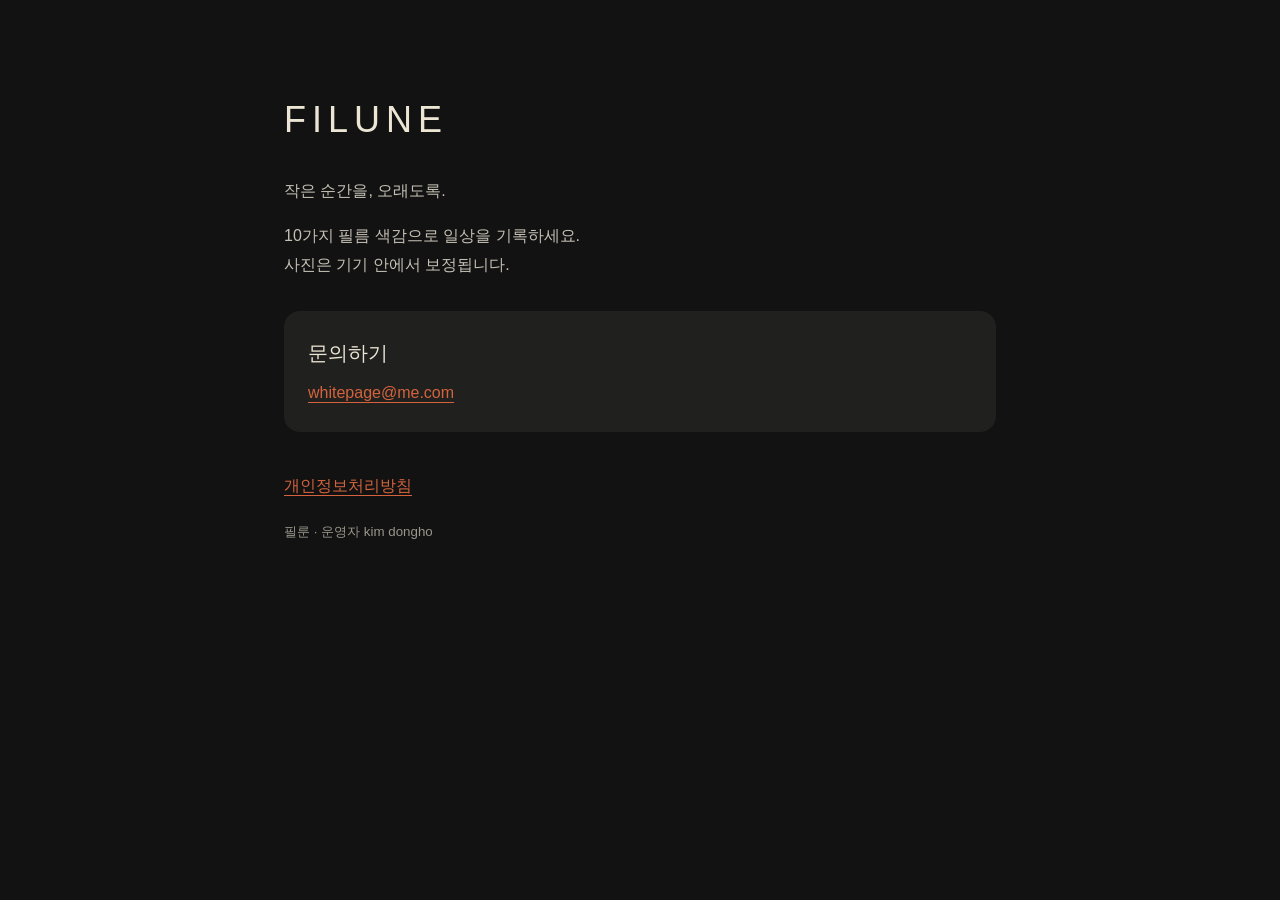
==== index.html @ 88b9272e "Publish FILUNE support and privacy pages" ====
<!doctype html>
<html lang="ko">
<head><meta charset="utf-8"><meta name="viewport" content="width=device-width,initial-scale=1"><title>필룬 FILUNE · 고객지원</title><link rel="stylesheet" href="style.css"></head>
<body><main>
<h1>FILUNE</h1><p>작은 순간을, 오래도록.</p>
<p>10가지 필름 색감으로 일상을 기록하세요.<br>사진은 기기 안에서 보정됩니다.</p>
<section class="card"><h2>문의하기</h2><a href="mailto:whitepage@me.com">whitepage@me.com</a></section>
<nav><a href="privacy.html">개인정보처리방침</a></nav>
<p><small>필룬 · 운영자 kim dongho</small></p>
</main></body></html>
---- style.css ----
:root{color-scheme:dark}*{box-sizing:border-box}body{margin:0;background:#111211;color:#ede5d4;font:16px/1.8 -apple-system,BlinkMacSystemFont,"Segoe UI",sans-serif}main{max-width:760px;margin:auto;padding:64px 24px}a{color:#d4633d;text-underline-offset:4px}h1{font-weight:300;letter-spacing:6px;font-size:36px}h1.policy-title{letter-spacing:0;font-size:28px}h2{font-size:20px;font-weight:500;margin-top:32px}p{color:#c5c0b5}nav{display:flex;gap:24px;margin-top:40px}.card{background:#20211f;border-radius:16px;padding:24px;margin:32px 0}.card h2{margin:0 0 8px}small{color:#99968c}
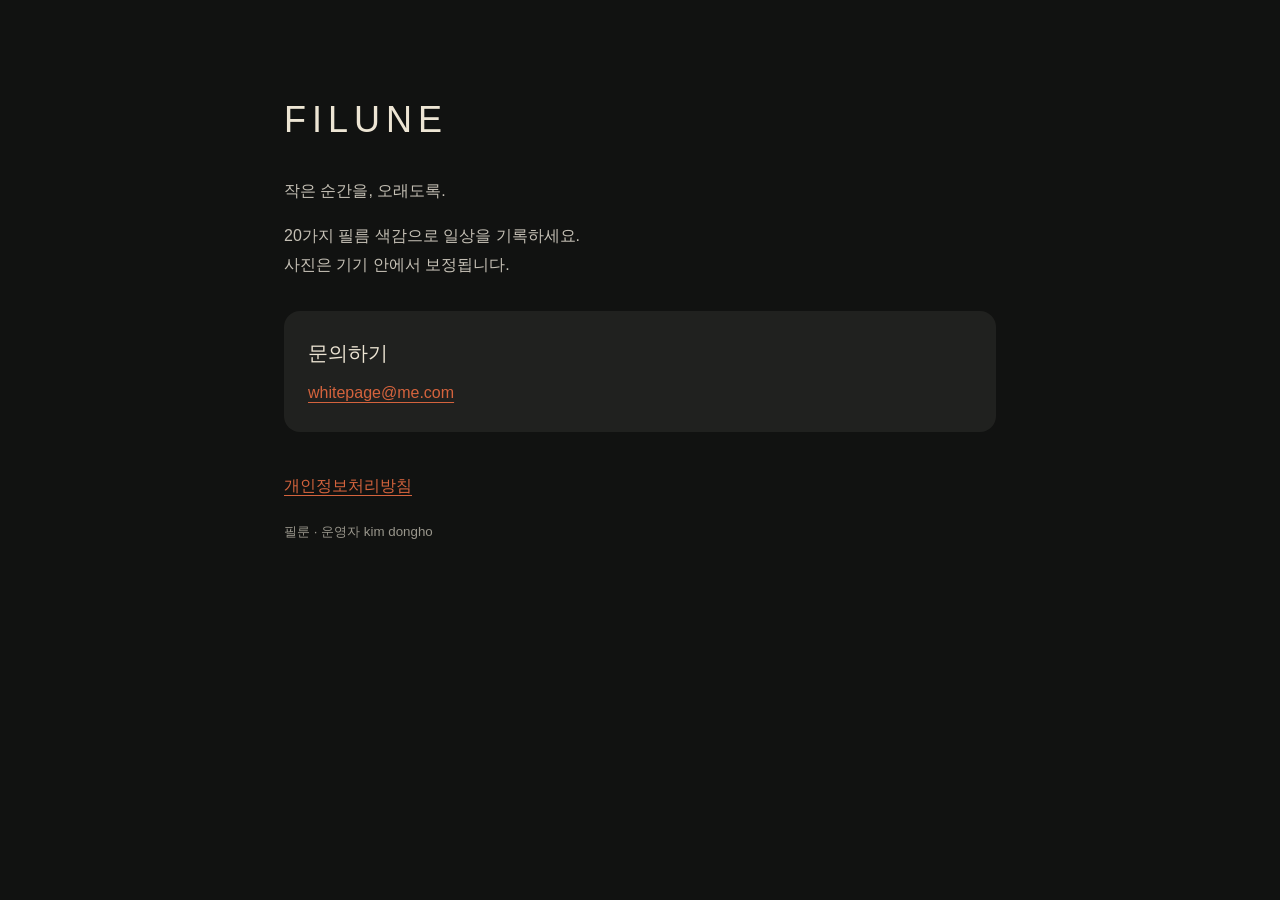
==== commit bedb6ac2: "Update support page for twenty film looks" ====
--- a/index.html
+++ b/index.html
@@ -3,7 +3,7 @@
 <head><meta charset="utf-8"><meta name="viewport" content="width=device-width,initial-scale=1"><title>필룬 FILUNE · 고객지원</title><link rel="stylesheet" href="style.css"></head>
 <body><main>
 <h1>FILUNE</h1><p>작은 순간을, 오래도록.</p>
-<p>10가지 필름 색감으로 일상을 기록하세요.<br>사진은 기기 안에서 보정됩니다.</p>
+<p>20가지 필름 색감으로 일상을 기록하세요.<br>사진은 기기 안에서 보정됩니다.</p>
 <section class="card"><h2>문의하기</h2><a href="mailto:whitepage@me.com">whitepage@me.com</a></section>
 <nav><a href="privacy.html">개인정보처리방침</a></nav>
 <p><small>필룬 · 운영자 kim dongho</small></p>
